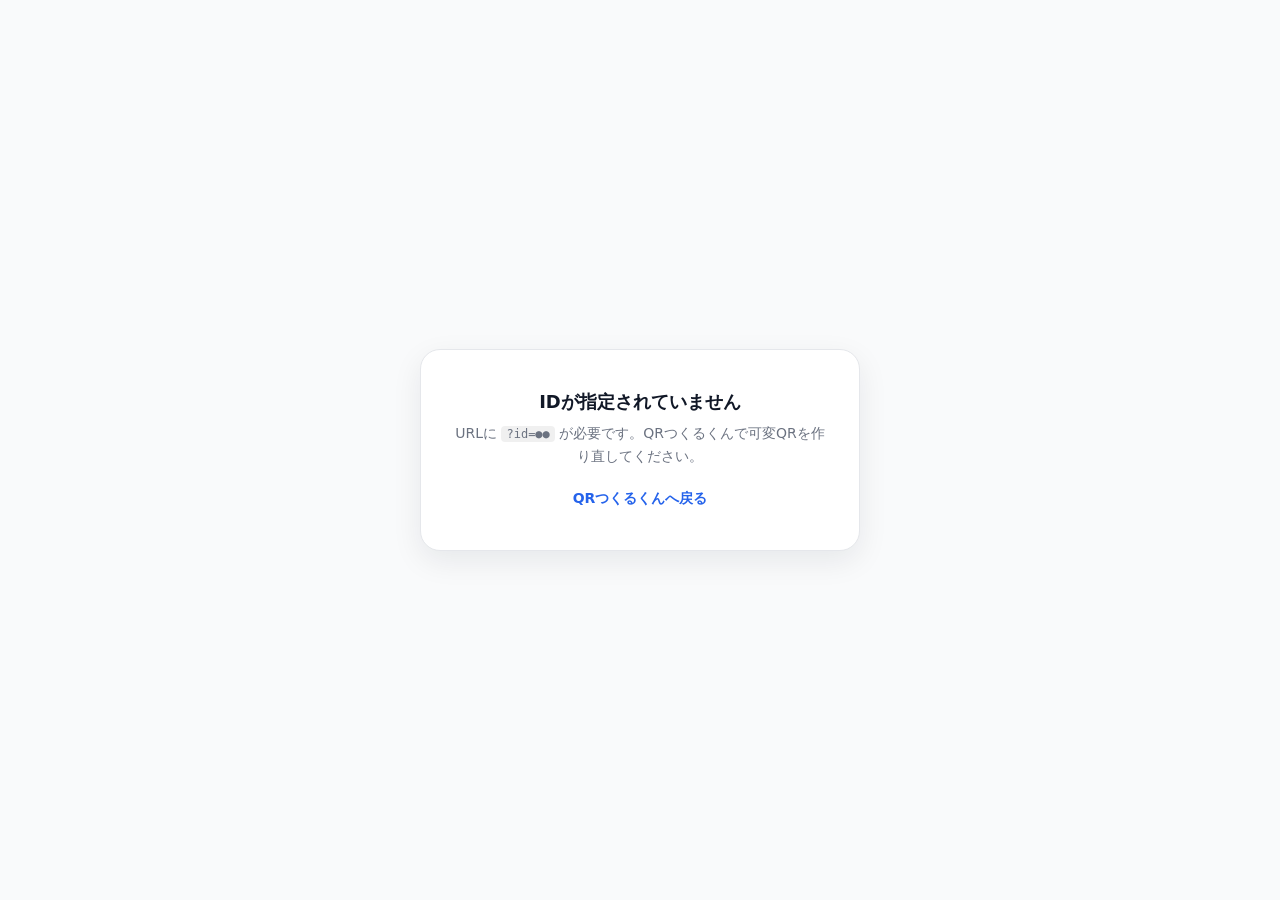
==== go.html @ 946a6fdc "Add files via upload" ====
<!doctype html>
<html lang="ja">
<head>
  <meta charset="UTF-8" />
  <meta name="viewport" content="width=device-width, initial-scale=1.0" />
  <title>転送中... - QRつくるくん</title>
  <style>
    :root { --primary: #2563eb; }
    * { box-sizing: border-box; margin: 0; padding: 0; }
    body {
      font-family: ui-sans-serif, system-ui, -apple-system, "Segoe UI", Roboto, Arial,
        "Noto Sans JP", "Hiragino Kaku Gothic ProN", "Yu Gothic", sans-serif;
      background: #f9fafb;
      display: flex;
      align-items: center;
      justify-content: center;
      min-height: 100dvh;
      padding: 24px;
    }
    .card {
      background: #fff;
      border: 1px solid #e5e7eb;
      border-radius: 20px;
      box-shadow: 0 10px 30px rgba(17, 24, 39, 0.08);
      padding: 40px 32px;
      max-width: 440px;
      width: 100%;
      text-align: center;
    }
    .spinner {
      width: 40px;
      height: 40px;
      border: 4px solid #e5e7eb;
      border-top-color: var(--primary);
      border-radius: 50%;
      animation: spin 0.7s linear infinite;
      margin: 0 auto 20px;
    }
    @keyframes spin { to { transform: rotate(360deg); } }
    h1 { font-size: 18px; font-weight: 800; color: #111827; margin-bottom: 8px; }
    p { font-size: 14px; color: #6b7280; line-height: 1.6; margin-top: 6px; }
    code {
      font-family: ui-monospace, SFMono-Regular, Menlo, Monaco, Consolas, monospace;
      font-size: 12px;
      background: rgba(0, 0, 0, 0.06);
      border-radius: 4px;
      padding: 1px 5px;
    }
    .url {
      font-family: ui-monospace, SFMono-Regular, Menlo, Monaco, Consolas, monospace;
      font-size: 12px;
      color: var(--primary);
      word-break: break-all;
      margin-top: 8px;
    }
    .err-icon { font-size: 36px; margin-bottom: 12px; }
    .back {
      display: inline-block;
      margin-top: 20px;
      font-size: 14px;
      color: var(--primary);
      text-decoration: none;
      font-weight: 600;
    }
    .back:hover { text-decoration: underline; }
  </style>
</head>
<body>
  <div class="card" id="card">
    <div class="spinner" id="spinner"></div>
    <h1 id="title">転送中...</h1>
    <p id="desc">しばらくお待ちください。</p>
  </div>

  <script>
  (async () => {
    'use strict';

    const id = new URLSearchParams(location.search).get('id') || '';
    const spinner = document.getElementById('spinner');
    const title = document.getElementById('title');
    const desc = document.getElementById('desc');

    /** テキストをHTMLエスケープする（XSS防止） */
    function esc(s) {
      return String(s)
        .replace(/&/g, '&amp;')
        .replace(/</g, '&lt;')
        .replace(/>/g, '&gt;')
        .replace(/"/g, '&quot;');
    }

    function showError(heading, detailHtml) {
      spinner.style.display = 'none';
      title.textContent = heading;
      desc.innerHTML = detailHtml + '<br><a class="back" href="./">QRつくるくんへ戻る</a>';
    }

    if (!id) {
      showError(
        'IDが指定されていません',
        'URLに <code>?id=●●</code> が必要です。QRつくるくんで可変QRを作り直してください。'
      );
      return;
    }

    try {
      const res = await fetch('./links.json', { cache: 'no-cache' });
      if (!res.ok) throw new Error('HTTP ' + res.status);
      const links = await res.json();
      const url = links[id];

      if (!url) {
        showError(
          '転送先が見つかりません',
          '<code>' + esc(id) + '</code> に対応するURLが <code>links.json</code> にありません。ファイルを確認してください。'
        );
        return;
      }

      // 転送先URLを表示してから移動（ユーザーに行き先を一瞬見せる）
      title.textContent = '転送中...';
      desc.innerHTML = '<span class="url">' + esc(url) + '</span>';

      location.replace(url);
    } catch (e) {
      showError(
        'links.json を読み込めません',
        'ファイルが存在するか、同じフォルダに置いてあるか確認してください。'
      );
      console.error(e);
    }
  })();
  </script>
</body>
</html>
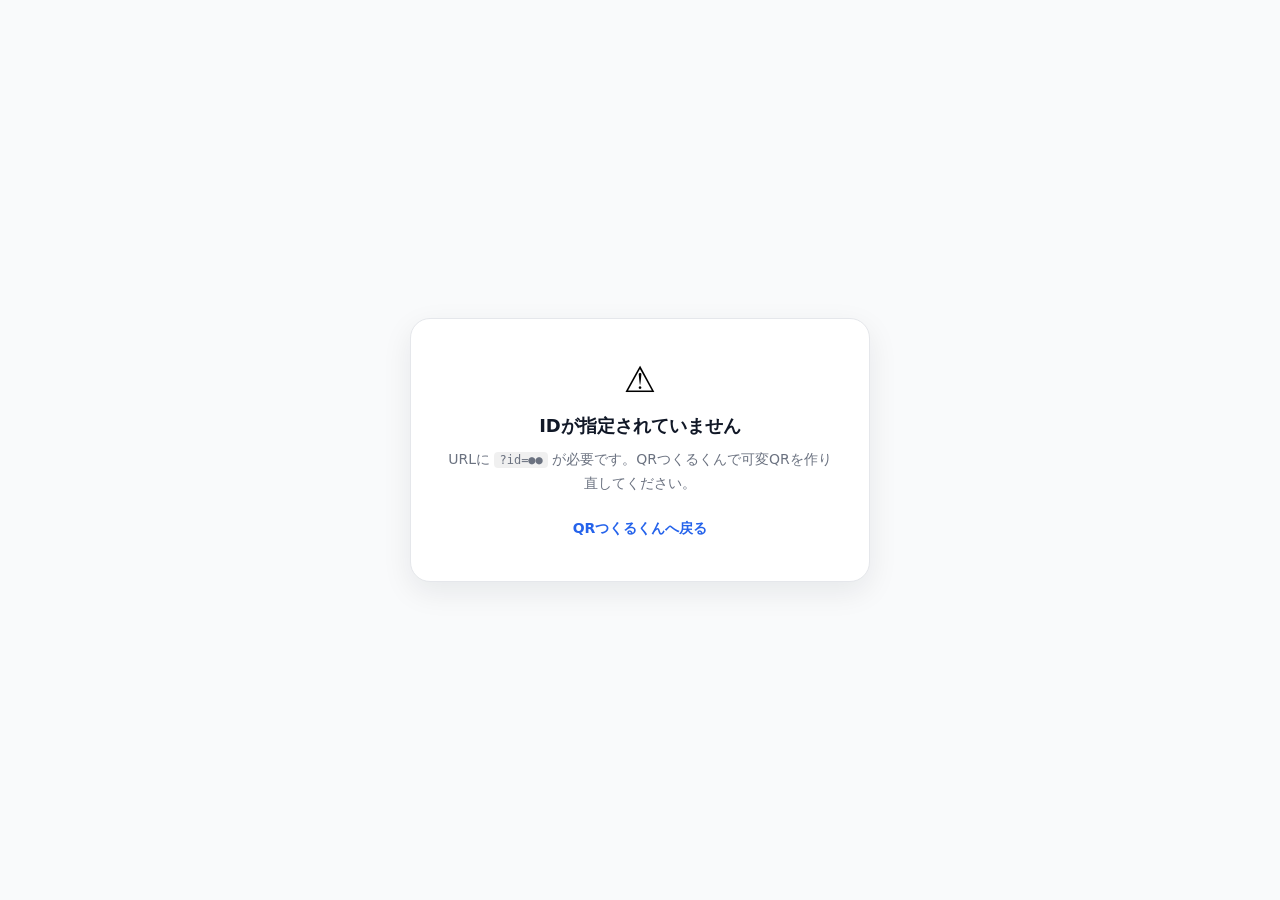
==== commit 29fdda84: "Add files via upload" ====
--- a/go.html
+++ b/go.html
@@ -23,7 +23,7 @@
       border-radius: 20px;
       box-shadow: 0 10px 30px rgba(17, 24, 39, 0.08);
       padding: 40px 32px;
-      max-width: 440px;
+      max-width: 460px;
       width: 100%;
       text-align: center;
     }
@@ -37,8 +37,8 @@
       margin: 0 auto 20px;
     }
     @keyframes spin { to { transform: rotate(360deg); } }
-    h1 { font-size: 18px; font-weight: 800; color: #111827; margin-bottom: 8px; }
-    p { font-size: 14px; color: #6b7280; line-height: 1.6; margin-top: 6px; }
+    h1 { font-size: 18px; font-weight: 800; color: #111827; margin-bottom: 10px; }
+    p { font-size: 14px; color: #6b7280; line-height: 1.7; margin-top: 6px; }
     code {
       font-family: ui-monospace, SFMono-Regular, Menlo, Monaco, Consolas, monospace;
       font-size: 12px;
@@ -46,23 +46,35 @@
       border-radius: 4px;
       padding: 1px 5px;
     }
-    .url {
+    .dest-url {
       font-family: ui-monospace, SFMono-Regular, Menlo, Monaco, Consolas, monospace;
       font-size: 12px;
       color: var(--primary);
       word-break: break-all;
       margin-top: 8px;
+      display: block;
     }
-    .err-icon { font-size: 36px; margin-bottom: 12px; }
+    .err-icon { font-size: 36px; margin-bottom: 14px; }
     .back {
       display: inline-block;
-      margin-top: 20px;
+      margin-top: 22px;
       font-size: 14px;
       color: var(--primary);
       text-decoration: none;
       font-weight: 600;
     }
     .back:hover { text-decoration: underline; }
+    .note {
+      margin-top: 14px;
+      padding: 12px 14px;
+      background: #fffbeb;
+      border: 1px solid #fcd34d;
+      border-radius: 10px;
+      font-size: 13px;
+      color: #78350f;
+      text-align: left;
+      line-height: 1.65;
+    }
   </style>
 </head>
 <body>
@@ -73,15 +85,18 @@
   </div>
 
   <script>
-  (async () => {
+  (function () {
     'use strict';
 
-    const id = new URLSearchParams(location.search).get('id') || '';
-    const spinner = document.getElementById('spinner');
-    const title = document.getElementById('title');
-    const desc = document.getElementById('desc');
+    var LINKS_KEY = 'qrtsLinks';
+    var id = new URLSearchParams(location.search).get('id') || '';
 
-    /** テキストをHTMLエスケープする（XSS防止） */
+    var spinner = document.getElementById('spinner');
+    var title   = document.getElementById('title');
+    var desc    = document.getElementById('desc');
+    var card    = document.getElementById('card');
+
+    /** テキストを HTML にそのまま差し込むときに使う（XSS防止） */
     function esc(s) {
       return String(s)
         .replace(/&/g, '&amp;')
@@ -90,47 +105,69 @@
         .replace(/"/g, '&quot;');
     }
 
-    function showError(heading, detailHtml) {
+    function showError(heading, bodyHtml, showLocalStorageNote) {
       spinner.style.display = 'none';
+      card.insertAdjacentHTML('afterbegin', '<div class="err-icon">⚠️</div>');
       title.textContent = heading;
-      desc.innerHTML = detailHtml + '<br><a class="back" href="./">QRつくるくんへ戻る</a>';
+      desc.innerHTML = bodyHtml;
+      if (showLocalStorageNote) {
+        var note = document.createElement('div');
+        note.className = 'note';
+        note.innerHTML =
+          '<strong>このQRコードについて</strong><br>' +
+          'このQRコードは <strong>QRつくるくん</strong> の「可変QR」機能で作成されています。' +
+          'リンクデータはブラウザの localStorage に保存されているため、' +
+          '<strong>登録した端末・ブラウザと同じ環境</strong>でのみ転送が可能です。<br>' +
+          '<a class="back" href="./">QRつくるくんへ戻る</a>';
+        card.appendChild(note);
+      } else {
+        desc.innerHTML += '<br><a class="back" href="./">QRつくるくんへ戻る</a>';
+      }
     }
 
+    // ID が指定されていない
     if (!id) {
       showError(
         'IDが指定されていません',
-        'URLに <code>?id=●●</code> が必要です。QRつくるくんで可変QRを作り直してください。'
+        'URLに <code>?id=●●</code> が必要です。QRつくるくんで可変QRを作り直してください。',
+        false
       );
       return;
     }
 
+    // localStorage からリンクを検索
+    var links = {};
     try {
-      const res = await fetch('./links.json', { cache: 'no-cache' });
-      if (!res.ok) throw new Error('HTTP ' + res.status);
-      const links = await res.json();
-      const url = links[id];
+      var raw = localStorage.getItem(LINKS_KEY);
+      if (raw) links = JSON.parse(raw);
+    } catch (e) {
+      // localStorage が使えない環境（プライベートブラウズ等）
+      showError(
+        'データを読み込めません',
+        'このブラウザでは localStorage が使用できません。',
+        true
+      );
+      return;
+    }
 
-      if (!url) {
-        showError(
-          '転送先が見つかりません',
-          '<code>' + esc(id) + '</code> に対応するURLが <code>links.json</code> にありません。ファイルを確認してください。'
-        );
-        return;
-      }
+    var url = links && links[id];
 
-      // 転送先URLを表示してから移動（ユーザーに行き先を一瞬見せる）
-      title.textContent = '転送中...';
-      desc.innerHTML = '<span class="url">' + esc(url) + '</span>';
+    // ID に対応する URL が見つからない
+    if (!url) {
+      showError(
+        '転送先が見つかりません',
+        '<code>' + esc(id) + '</code> に対応するURLが登録されていません。',
+        true
+      );
+      return;
+    }
 
-      location.replace(url);
-    } catch (e) {
-      showError(
-        'links.json を読み込めません',
-        'ファイルが存在するか、同じフォルダに置いてあるか確認してください。'
-      );
-      console.error(e);
-    }
-  })();
+    // 転送先 URL を一瞬表示してから移動
+    title.textContent = '転送中...';
+    desc.innerHTML = '<span class="dest-url">' + esc(url) + '</span>';
+    location.replace(url);
+
+  }());
   </script>
 </body>
 </html>
